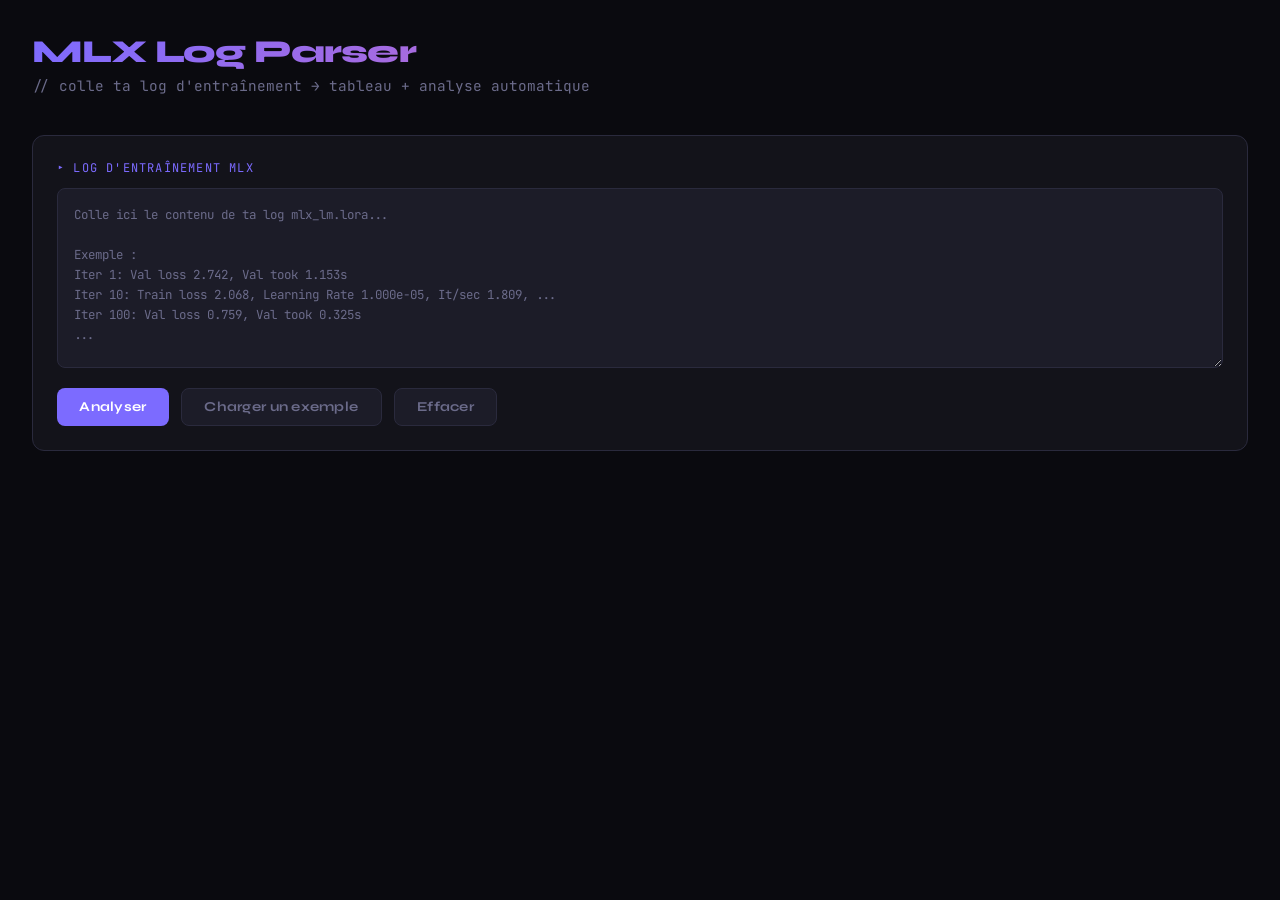
==== mlx_log_parser.html @ 69ad51bb "first push" ====
<!DOCTYPE html>
<html lang="fr">
<head>
<meta charset="UTF-8">
<meta name="viewport" content="width=device-width, initial-scale=1.0">
<title>MLX Training Log Parser</title>
<style>
  @import url('https://fonts.googleapis.com/css2?family=JetBrains+Mono:wght@400;600;700&family=Syne:wght@400;700;800&display=swap');

  :root {
    --bg: #0a0a0f;
    --surface: #13131a;
    --surface2: #1c1c28;
    --border: #2a2a3d;
    --accent: #7c6bff;
    --accent2: #ff6b9d;
    --green: #4effa0;
    --yellow: #ffd166;
    --red: #ff6b6b;
    --text: #e8e8f0;
    --muted: #6b6b8a;
  }

  * { box-sizing: border-box; margin: 0; padding: 0; }

  body {
    background: var(--bg);
    color: var(--text);
    font-family: 'Syne', sans-serif;
    min-height: 100vh;
    padding: 2rem;
  }

  header {
    margin-bottom: 2.5rem;
  }

  h1 {
    font-size: 2rem;
    font-weight: 800;
    letter-spacing: -0.03em;
    background: linear-gradient(135deg, var(--accent), var(--accent2));
    -webkit-background-clip: text;
    -webkit-text-fill-color: transparent;
    background-clip: text;
  }

  .subtitle {
    color: var(--muted);
    font-size: 0.9rem;
    margin-top: 0.3rem;
    font-family: 'JetBrains Mono', monospace;
  }

  .input-zone {
    background: var(--surface);
    border: 1px solid var(--border);
    border-radius: 12px;
    padding: 1.5rem;
    margin-bottom: 1.5rem;
    transition: border-color 0.2s;
  }

  .input-zone:focus-within {
    border-color: var(--accent);
  }

  .input-label {
    font-size: 0.75rem;
    font-family: 'JetBrains Mono', monospace;
    color: var(--accent);
    letter-spacing: 0.1em;
    text-transform: uppercase;
    margin-bottom: 0.75rem;
    display: block;
  }

  textarea {
    width: 100%;
    background: var(--surface2);
    border: 1px solid var(--border);
    border-radius: 8px;
    color: var(--text);
    font-family: 'JetBrains Mono', monospace;
    font-size: 0.78rem;
    padding: 1rem;
    resize: vertical;
    min-height: 180px;
    outline: none;
    line-height: 1.6;
    transition: border-color 0.2s;
  }

  textarea:focus { border-color: var(--accent); }
  textarea::placeholder { color: var(--muted); }

  .btn-row {
    display: flex;
    gap: 0.75rem;
    margin-top: 1rem;
  }

  button {
    font-family: 'Syne', sans-serif;
    font-weight: 700;
    font-size: 0.85rem;
    padding: 0.6rem 1.4rem;
    border-radius: 8px;
    border: none;
    cursor: pointer;
    transition: all 0.15s;
    letter-spacing: 0.02em;
  }

  .btn-primary {
    background: var(--accent);
    color: white;
  }
  .btn-primary:hover { background: #9483ff; transform: translateY(-1px); }

  .btn-secondary {
    background: var(--surface2);
    color: var(--muted);
    border: 1px solid var(--border);
  }
  .btn-secondary:hover { color: var(--text); border-color: var(--muted); }

  /* Results */
  #results { display: none; }

  .section-title {
    font-size: 0.72rem;
    font-family: 'JetBrains Mono', monospace;
    color: var(--muted);
    letter-spacing: 0.12em;
    text-transform: uppercase;
    margin-bottom: 1rem;
  }

  /* Stats cards */
  .stats-grid {
    display: grid;
    grid-template-columns: repeat(auto-fit, minmax(160px, 1fr));
    gap: 1rem;
    margin-bottom: 2rem;
  }

  .stat-card {
    background: var(--surface);
    border: 1px solid var(--border);
    border-radius: 10px;
    padding: 1rem 1.2rem;
  }

  .stat-label {
    font-size: 0.7rem;
    font-family: 'JetBrains Mono', monospace;
    color: var(--muted);
    text-transform: uppercase;
    letter-spacing: 0.08em;
    margin-bottom: 0.4rem;
  }

  .stat-value {
    font-size: 1.4rem;
    font-weight: 800;
    font-family: 'JetBrains Mono', monospace;
  }

  .stat-value.green { color: var(--green); }
  .stat-value.accent { color: var(--accent); }
  .stat-value.yellow { color: var(--yellow); }
  .stat-value.red { color: var(--red); }

  /* Chart */
  .chart-container {
    background: var(--surface);
    border: 1px solid var(--border);
    border-radius: 12px;
    padding: 1.5rem;
    margin-bottom: 2rem;
  }

  canvas {
    width: 100% !important;
    max-height: 260px;
  }

  .chart-legend {
    display: flex;
    gap: 1.5rem;
    margin-top: 1rem;
    font-family: 'JetBrains Mono', monospace;
    font-size: 0.75rem;
  }

  .legend-item {
    display: flex;
    align-items: center;
    gap: 0.4rem;
    color: var(--muted);
  }

  .legend-dot {
    width: 10px;
    height: 10px;
    border-radius: 50%;
  }

  /* Table */
  .table-container {
    background: var(--surface);
    border: 1px solid var(--border);
    border-radius: 12px;
    overflow: hidden;
    margin-bottom: 2rem;
  }

  table {
    width: 100%;
    border-collapse: collapse;
    font-family: 'JetBrains Mono', monospace;
    font-size: 0.82rem;
  }

  thead {
    background: var(--surface2);
  }

  th {
    padding: 0.75rem 1.2rem;
    text-align: left;
    font-size: 0.7rem;
    text-transform: uppercase;
    letter-spacing: 0.1em;
    color: var(--muted);
    font-weight: 600;
    border-bottom: 1px solid var(--border);
  }

  td {
    padding: 0.65rem 1.2rem;
    border-bottom: 1px solid var(--border);
    color: var(--text);
  }

  tr:last-child td { border-bottom: none; }

  tr.best-row td {
    background: rgba(124, 107, 255, 0.08);
  }

  tr.best-row td:first-child {
    border-left: 3px solid var(--accent);
  }

  .badge {
    display: inline-block;
    font-size: 0.6rem;
    padding: 0.15rem 0.5rem;
    border-radius: 4px;
    font-weight: 700;
    letter-spacing: 0.08em;
    text-transform: uppercase;
    margin-left: 0.5rem;
  }

  .badge-best {
    background: rgba(124, 107, 255, 0.2);
    color: var(--accent);
  }

  .badge-overfit-start {
    background: rgba(255, 209, 102, 0.2);
    color: var(--yellow);
  }

  .badge-overfit-max {
    background: rgba(255, 107, 107, 0.15);
    color: var(--red);
  }

  /* Markdown output */
  .markdown-out {
    background: var(--surface2);
    border: 1px solid var(--border);
    border-radius: 8px;
    padding: 1rem;
    font-family: 'JetBrains Mono', monospace;
    font-size: 0.78rem;
    white-space: pre;
    overflow-x: auto;
    color: var(--text);
    line-height: 1.7;
  }

  .copy-btn {
    margin-top: 0.75rem;
  }

  /* Verdict */
  .verdict {
    background: var(--surface);
    border: 1px solid var(--border);
    border-radius: 10px;
    padding: 1.2rem 1.5rem;
    margin-bottom: 2rem;
    display: flex;
    align-items: flex-start;
    gap: 1rem;
  }

  .verdict-icon {
    font-size: 1.5rem;
    flex-shrink: 0;
    margin-top: 0.1rem;
  }

  .verdict-text {
    font-size: 0.88rem;
    line-height: 1.6;
    color: var(--text);
  }

  .verdict-text strong {
    color: var(--accent);
  }

  .error-msg {
    background: rgba(255, 107, 107, 0.1);
    border: 1px solid rgba(255, 107, 107, 0.3);
    color: var(--red);
    border-radius: 8px;
    padding: 0.8rem 1rem;
    font-family: 'JetBrains Mono', monospace;
    font-size: 0.82rem;
    margin-top: 1rem;
    display: none;
  }

  .separator {
    border: none;
    border-top: 1px solid var(--border);
    margin: 2rem 0;
  }
</style>
</head>
<body>

<header>
  <h1>MLX Log Parser</h1>
  <p class="subtitle">// colle ta log d'entraînement → tableau + analyse automatique</p>
</header>

<div class="input-zone">
  <span class="input-label">▸ Log d'entraînement MLX</span>
  <textarea id="logInput" placeholder="Colle ici le contenu de ta log mlx_lm.lora...

Exemple :
Iter 1: Val loss 2.742, Val took 1.153s
Iter 10: Train loss 2.068, Learning Rate 1.000e-05, It/sec 1.809, ...
Iter 100: Val loss 0.759, Val took 0.325s
..."></textarea>
  <div class="btn-row">
    <button class="btn-primary" onclick="parseLogs()">Analyser</button>
    <button class="btn-secondary" onclick="loadExample()">Charger un exemple</button>
    <button class="btn-secondary" onclick="clearAll()">Effacer</button>
  </div>
  <div class="error-msg" id="errorMsg"></div>
</div>

<div id="results">

  <div class="btn-row" style="justify-content:flex-end;margin-bottom:1.5rem">
    <button class="btn-secondary" onclick="exportReport()">↓ Exporter le rapport</button>
  </div>

  <p class="section-title">▸ Statistiques</p>
  <div class="stats-grid" id="statsGrid"></div>

  <p class="section-title">▸ Courbe de loss</p>
  <div class="chart-container">
    <canvas id="lossChart"></canvas>
    <div class="chart-legend">
      <div class="legend-item">
        <div class="legend-dot" style="background:#7c6bff"></div>
        Train loss
      </div>
      <div class="legend-item">
        <div class="legend-dot" style="background:#ff6b9d"></div>
        Val loss
      </div>
      <div class="legend-item" id="overfitStartLegend" style="display:none">
        <div class="legend-dot" style="background:var(--yellow)"></div>
        Début overfit
      </div>
      <div class="legend-item" id="overfitMaxLegend" style="display:none">
        <div class="legend-dot" style="background:#ff6b6b"></div>
        Seuil 1%
      </div>
    </div>
  </div>

  <p class="section-title">▸ Verdict</p>
  <div class="verdict" id="verdictBox">
    <div class="verdict-icon" id="verdictIcon"></div>
    <div class="verdict-text" id="verdictText"></div>
  </div>

  <p class="section-title">▸ Tableau des mesures</p>
  <div class="table-container">
    <table>
      <thead>
        <tr>
          <th>Itération</th>
          <th>Train loss</th>
          <th>Val loss</th>
          <th>Statut</th>
        </tr>
      </thead>
      <tbody id="tableBody"></tbody>
    </table>
  </div>

  <p class="section-title">▸ Export Markdown (pour Obsidian)</p>
  <div class="markdown-out" id="markdownOut"></div>
  <button class="btn-primary copy-btn" onclick="copyMarkdown(event)">Copier le Markdown</button>

</div>

<script>
// ─── Parser ───────────────────────────────────────────
function parseLogs() {
  const raw = document.getElementById('logInput').value.trim();
  const errEl = document.getElementById('errorMsg');
  errEl.style.display = 'none';

  if (!raw) {
    showError('Colle une log avant de lancer l\'analyse.');
    return;
  }

  const lines = raw.split('\n');
  const trainPoints = [];
  const valPoints   = [];

  for (const line of lines) {
    // Train loss
    const trainMatch = line.match(/Iter\s+(\d+):\s+Train loss\s+([\d.]+)/);
    if (trainMatch) {
      trainPoints.push({ iter: parseInt(trainMatch[1]), loss: parseFloat(trainMatch[2]) });
    }
    // Val loss
    const valMatch = line.match(/Iter\s+(\d+):\s+Val loss\s+([\d.]+)/);
    if (valMatch) {
      valPoints.push({ iter: parseInt(valMatch[1]), loss: parseFloat(valMatch[2]) });
    }
  }

  if (trainPoints.length === 0 && valPoints.length === 0) {
    showError('Aucune donnée trouvée. Vérifie que ta log contient des lignes "Iter X: Train loss" ou "Iter X: Val loss".');
    return;
  }

  renderResults(trainPoints, valPoints);
}

function renderResults(trainPoints, valPoints) {
  document.getElementById('results').style.display = 'block';

  // Best val
  let bestVal = null;
  if (valPoints.length > 0) {
    bestVal = valPoints.reduce((a, b) => a.loss < b.loss ? a : b);
  }

  // overfitStart : premier point après le minimum où la val loss remonte (même légèrement)
  let overfitStart = null;
  if (bestVal) {
    const bestIdx = valPoints.findIndex(p => p.iter === bestVal.iter);
    for (let i = bestIdx + 1; i < valPoints.length; i++) {
      if (valPoints[i].loss > bestVal.loss) {
        overfitStart = valPoints[i];
        break;
      }
    }
  }

  // overfitMax : premier saut consécutif >1% à partir de overfitStart
  let overfitMax = null;
  if (overfitStart) {
    const startIdx = valPoints.findIndex(p => p.iter === overfitStart.iter);
    const prev = valPoints[startIdx - 1];
    if (prev && overfitStart.loss > prev.loss * 1.01) {
      overfitMax = overfitStart;
    } else {
      for (let i = startIdx + 1; i < valPoints.length; i++) {
        if (valPoints[i].loss > valPoints[i - 1].loss * 1.01) {
          overfitMax = valPoints[i];
          break;
        }
      }
    }
  }

  // Stats
  const lastTrain = trainPoints.length > 0 ? trainPoints[trainPoints.length - 1] : null;
  const firstVal  = valPoints.length > 0 ? valPoints[0] : null;
  renderStats(firstVal, lastTrain, bestVal, overfitStart, trainPoints.length);

  // Chart
  renderChart(trainPoints, valPoints, bestVal, overfitStart, overfitMax);

  // Verdict
  renderVerdict(bestVal, overfitStart, overfitMax, trainPoints, valPoints);

  // Table
  renderTable(trainPoints, valPoints, bestVal, overfitStart, overfitMax);

  // Markdown
  renderMarkdown(trainPoints, valPoints, bestVal, overfitStart);

  document.getElementById('results').scrollIntoView({ behavior: 'smooth', block: 'start' });
}

function renderStats(firstVal, lastTrain, bestVal, overfitStart, totalIters) {
  const grid = document.getElementById('statsGrid');
  const stats = [
    {
      label: 'Val loss initiale',
      value: firstVal ? firstVal.loss.toFixed(3) : '—',
      cls: 'red'
    },
    {
      label: 'Meilleure val loss',
      value: bestVal ? bestVal.loss.toFixed(3) : '—',
      cls: 'green'
    },
    {
      label: 'Meilleur checkpoint',
      value: bestVal ? `iter ${bestVal.iter}` : '—',
      cls: 'accent'
    },
    {
      label: 'Train loss finale',
      value: lastTrain ? lastTrain.loss.toFixed(3) : '—',
      cls: 'yellow'
    },
    {
      label: 'Overfit commence',
      value: overfitStart ? `iter ${overfitStart.iter}` : 'Non',
      cls: overfitStart ? 'red' : 'green'
    },
    {
      label: 'Itérations totales',
      value: lastTrain ? lastTrain.iter : totalIters,
      cls: 'accent'
    },
  ];

  grid.innerHTML = stats.map(s => `
    <div class="stat-card">
      <div class="stat-label">${s.label}</div>
      <div class="stat-value ${s.cls}">${s.value}</div>
    </div>
  `).join('');
}

function renderChart(trainPoints, valPoints, bestVal, overfitStart, overfitMax) {
  const canvas = document.getElementById('lossChart');
  const ctx = canvas.getContext('2d');

  // Dimensions
  const dpr = window.devicePixelRatio || 1;
  const rect = canvas.parentElement.getBoundingClientRect();
  const W = rect.width - 48;
  const H = 220;
  canvas.width  = W * dpr;
  canvas.height = H * dpr;
  canvas.style.width  = W + 'px';
  canvas.style.height = H + 'px';
  ctx.scale(dpr, dpr);

  const allLoss = [...trainPoints.map(p => p.loss), ...valPoints.map(p => p.loss)];
  const allIter = [...trainPoints.map(p => p.iter), ...valPoints.map(p => p.iter)];
  const minIter = Math.min(...allIter);
  const maxIter = Math.max(...allIter);
  const minLoss = 0;
  const maxLoss = Math.max(...allLoss) * 1.05;

  const pad = { top: 20, right: 20, bottom: 40, left: 50 };
  const cW = W - pad.left - pad.right;
  const cH = H - pad.top - pad.bottom;

  const toX = iter => pad.left + ((iter - minIter) / (maxIter - minIter || 1)) * cW;
  const toY = loss => pad.top + (1 - (loss - minLoss) / (maxLoss - minLoss || 1)) * cH;

  // Grid
  ctx.strokeStyle = '#1c1c28';
  ctx.lineWidth = 1;
  for (let i = 0; i <= 4; i++) {
    const y = pad.top + (i / 4) * cH;
    ctx.beginPath();
    ctx.moveTo(pad.left, y);
    ctx.lineTo(pad.left + cW, y);
    ctx.stroke();
    const val = maxLoss - (i / 4) * maxLoss;
    ctx.fillStyle = '#6b6b8a';
    ctx.font = '10px JetBrains Mono';
    ctx.textAlign = 'right';
    ctx.fillText(val.toFixed(2), pad.left - 6, y + 4);
  }

  // X axis labels — pick up to 6 evenly spaced labels from actual iteration values
  ctx.textAlign = 'center';
  ctx.fillStyle = '#6b6b8a';
  ctx.font = '10px JetBrains Mono';
  const sortedIters = [...new Set([...trainPoints, ...valPoints].map(p => p.iter))].sort((a, b) => a - b);
  const labelStep = Math.max(1, Math.floor(sortedIters.length / 6));
  sortedIters.forEach((iter, idx) => {
    if (idx % labelStep === 0 || idx === sortedIters.length - 1) {
      ctx.fillText(iter, toX(iter), H - pad.bottom + 18);
    }
  });

  // Best val line
  if (bestVal) {
    const bx = toX(bestVal.iter);
    ctx.strokeStyle = 'rgba(124,107,255,0.3)';
    ctx.lineWidth = 1;
    ctx.setLineDash([4, 4]);
    ctx.beginPath();
    ctx.moveTo(bx, pad.top);
    ctx.lineTo(bx, pad.top + cH);
    ctx.stroke();
    ctx.setLineDash([]);
    ctx.fillStyle = 'rgba(124,107,255,0.7)';
    ctx.font = '9px JetBrains Mono';
    ctx.textAlign = 'center';
    ctx.fillText(`best (${bestVal.iter})`, bx, pad.top - 5);
  }

  // Draw line helper
  function drawLine(points, color) {
    if (points.length < 2) return;
    ctx.strokeStyle = color;
    ctx.lineWidth = 2;
    ctx.lineJoin = 'round';
    ctx.beginPath();
    points.forEach((p, i) => {
      const x = toX(p.iter);
      const y = toY(p.loss);
      i === 0 ? ctx.moveTo(x, y) : ctx.lineTo(x, y);
    });
    ctx.stroke();
    // Dots for val points
    if (points.length < 20) {
      points.forEach(p => {
        ctx.beginPath();
        ctx.arc(toX(p.iter), toY(p.loss), 3.5, 0, Math.PI * 2);
        ctx.fillStyle = color;
        ctx.fill();
      });
    }
  }

  drawLine(trainPoints, '#7c6bff');
  drawLine(valPoints, '#ff6b9d');

  document.getElementById('overfitStartLegend').style.display = overfitStart ? 'flex' : 'none';
  document.getElementById('overfitMaxLegend').style.display  = (overfitMax && overfitMax !== overfitStart) ? 'flex' : 'none';

  // Marker : début overfit (jaune) — premier point qui remonte après le minimum
  if (overfitStart) {
    const ox = toX(overfitStart.iter);
    const oy = toY(overfitStart.loss);
    ctx.beginPath();
    ctx.arc(ox, oy, 5, 0, Math.PI * 2);
    ctx.fillStyle = '#ffd166';
    ctx.fill();
    ctx.fillStyle = 'rgba(255,209,102,0.85)';
    ctx.font = '9px JetBrains Mono';
    ctx.textAlign = 'center';
    ctx.fillText(`↑ overfit (${overfitStart.iter})`, ox, oy - 10);
  }

  // Marker : seuil 1% (rouge) — premier saut consécutif >1%
  if (overfitMax && overfitMax !== overfitStart) {
    const ox = toX(overfitMax.iter);
    const oy = toY(overfitMax.loss);
    ctx.strokeStyle = 'rgba(255,107,107,0.35)';
    ctx.lineWidth = 1;
    ctx.setLineDash([4, 4]);
    ctx.beginPath();
    ctx.moveTo(ox, pad.top);
    ctx.lineTo(ox, pad.top + cH);
    ctx.stroke();
    ctx.setLineDash([]);
    ctx.beginPath();
    ctx.arc(ox, oy, 5, 0, Math.PI * 2);
    ctx.fillStyle = '#ff6b6b';
    ctx.fill();
    ctx.fillStyle = 'rgba(255,107,107,0.85)';
    ctx.font = '9px JetBrains Mono';
    ctx.textAlign = 'center';
    ctx.fillText(`⚠ seuil (${overfitMax.iter})`, ox, oy - 10);
  }
}

function renderVerdict(bestVal, overfitStart, overfitMax, trainPoints, valPoints) {
  const icon = document.getElementById('verdictIcon');
  const text = document.getElementById('verdictText');

  if (!bestVal) {
    icon.textContent = 'ℹ️';
    text.innerHTML = 'Pas assez de données de validation pour analyser l\'overfitting.';
    return;
  }

  const n = valPoints.length;
  const lastTrain = trainPoints[trainPoints.length - 1];
  const lastVal   = valPoints[valPoints.length - 1];

  // Fiabilité selon le nombre de points de validation
  const [confidence, confColor] =
    n >= 7 ? ['élevée',     'var(--green)']  :
    n >= 4 ? ['moyenne',    'var(--yellow)'] :
    n >= 2 ? ['faible',     'var(--accent2)'] :
             ['très faible','var(--red)'];

  const confNote = `<span style="font-size:.78rem;color:var(--muted)">Fiabilité de la détection : <span style="color:${confColor}">${confidence}</span> (${n} point${n > 1 ? 's' : ''} de validation)</span>`;

  if (overfitStart) {
    const gap        = lastVal.loss - bestVal.loss;
    const relGap     = gap / bestVal.loss;
    const lastIter   = lastTrain ? lastTrain.iter : lastVal.iter;
    const overfitDuration = lastIter - overfitStart.iter;
    const overfitPct = lastIter > 0 ? (overfitDuration / lastIter * 100).toFixed(0) : '?';
    const genGap     = lastTrain ? bestVal.loss - lastTrain.loss : null;
    const startGap   = overfitStart.loss - bestVal.loss;

    const recs = [];
    recs.push(`Utilise le checkpoint <strong>iter ${bestVal.iter}</strong> (val loss : ${bestVal.loss.toFixed(3)})`);
    if (genGap !== null && genGap > 0.5) {
      recs.push(`Gap train/val élevé (<strong>${genGap.toFixed(3)}</strong>) — dataset probablement trop petit ou trop répétitif`);
    }
    recs.push('Pour la prochaine run : réduire <strong>--learning-rate</strong>, <strong>--num-layers</strong>, ou augmenter le dataset');

    const maxLine = overfitMax && overfitMax !== overfitStart
      ? `→ Seuil 1% franchi à l'iter <strong>${overfitMax.iter}</strong> (val loss : ${overfitMax.loss.toFixed(3)})<br>`
      : '';

    icon.textContent = '⚠️';
    text.innerHTML = `Overfitting commence à l'iter <strong>${overfitStart.iter}</strong> (+${startGap.toFixed(3)} depuis le minimum).<br>
    ${maxLine}<br>
    → Val loss min : <strong>${bestVal.loss.toFixed(3)}</strong> (iter ${bestVal.iter})<br>
    → Val loss finale : <strong>${lastVal.loss.toFixed(3)}</strong> (+${gap.toFixed(3)}, +${(relGap * 100).toFixed(1)}%)<br>
    → En overfit sur les <strong>${overfitDuration} dernières iters</strong> (${overfitPct}% du total)<br>
    ${genGap !== null ? `→ Gap de généralisation train/val : <strong>${genGap.toFixed(3)}</strong><br>` : ''}
    <br><strong>Recommandations :</strong><br>
    ${recs.map(r => `→ ${r}`).join('<br>')}
    <br><br>${confNote}`;

  } else {
    // Tendance de la val loss sur les 2 derniers points
    const valTrend  = n >= 2 ? lastVal.loss - valPoints[n - 2].loss : null;
    // Tendance de la train loss sur les 20 derniers % de points
    const tLen      = trainPoints.length;
    const trainTrend = tLen >= 4
      ? trainPoints[tLen - 1].loss - trainPoints[Math.floor(tLen * 0.8)].loss
      : null;

    const recs = [];
    if (valTrend !== null && valTrend < -0.01) {
      recs.push('La val loss est encore en descente — entraîne avec <strong>plus d\'itérations</strong>');
    } else if (valTrend !== null && Math.abs(valTrend) <= 0.01) {
      recs.push('La val loss se stabilise — le modèle approche sa limite sur ce dataset');
      recs.push('Envisager d\'augmenter le dataset ou d\'ajuster <strong>--num-layers</strong>');
    } else {
      recs.push('Tu peux envisager <strong>plus d\'itérations</strong> pour continuer à améliorer le modèle');
    }
    if (trainTrend !== null && Math.abs(trainTrend) < 0.005) {
      recs.push('La train loss a convergé — continuer ne fera probablement pas baisser la val loss davantage');
    }

    icon.textContent = '✅';
    text.innerHTML = `Pas d'overfitting détecté. La val loss est stable ou décroissante.<br><br>
    <strong>Recommandations :</strong><br>
    ${recs.map(r => `→ ${r}`).join('<br>')}
    <br><br>${confNote}`;
  }
}

function buildIterRows(trainPoints, valPoints) {
  const iters = new Map();
  trainPoints.forEach(p => {
    if (!iters.has(p.iter)) iters.set(p.iter, {});
    iters.get(p.iter).train = p.loss;
  });
  valPoints.forEach(p => {
    if (!iters.has(p.iter)) iters.set(p.iter, {});
    iters.get(p.iter).val = p.loss;
  });

  const valIters = new Set(valPoints.map(p => p.iter));
  const showIters = new Set();
  for (const iter of iters.keys()) {
    if (valIters.has(iter)) showIters.add(iter);
  }
  if (trainPoints.length > 0) {
    showIters.add(trainPoints[0].iter);
    showIters.add(trainPoints[trainPoints.length - 1].iter);
  }

  const sorted = [...showIters].sort((a, b) => a - b);
  return { iters, sorted };
}

function renderTable(trainPoints, valPoints, bestVal, overfitStart, overfitMax) {
  const tbody = document.getElementById('tableBody');
  const { iters, sorted } = buildIterRows(trainPoints, valPoints);

  tbody.innerHTML = sorted.map(iter => {
    const row = iters.get(iter) || {};
    const isBest        = bestVal      && iter === bestVal.iter       && row.val !== undefined;
    const isOverfitStart = overfitStart && iter === overfitStart.iter  && row.val !== undefined;
    const isOverfitMax   = overfitMax   && iter === overfitMax.iter    && row.val !== undefined && overfitMax !== overfitStart;

    let badge = '';
    if (isBest)         badge += `<span class="badge badge-best">meilleur</span>`;
    if (isOverfitStart) badge += `<span class="badge badge-overfit-start">↑ overfit</span>`;
    if (isOverfitMax)   badge += `<span class="badge badge-overfit-max">⚠ seuil 1%</span>`;

    const status = isBest         ? '← checkpoint recommandé'
                 : isOverfitMax   ? '⚠ seuil 1% franchi'
                 : isOverfitStart ? '↑ val loss remonte'
                 : '';

    return `<tr class="${isBest ? 'best-row' : ''}">
      <td>${iter}${badge}</td>
      <td>${row.train !== undefined ? row.train.toFixed(3) : '—'}</td>
      <td>${row.val !== undefined ? row.val.toFixed(3) : '—'}</td>
      <td style="color:var(--muted);font-size:0.75rem">${status}</td>
    </tr>`;
  }).join('');
}

function renderMarkdown(trainPoints, valPoints, bestVal, overfitStart) {
  const { iters, sorted } = buildIterRows(trainPoints, valPoints);

  let md = '| Itération | Train loss | Val loss |\n';
  md    += '|---|---|---|\n';

  sorted.forEach(iter => {
    const row = iters.get(iter) || {};
    const isBest         = bestVal      && iter === bestVal.iter      && row.val !== undefined;
    const isOverfitStart = overfitStart && iter === overfitStart.iter && row.val !== undefined;
    const suffix = isBest ? ' ← meilleur checkpoint' : isOverfitStart ? ' ← début overfit' : '';
    md += `| ${iter} | ${row.train !== undefined ? row.train.toFixed(3) : '—'} | ${row.val !== undefined ? row.val.toFixed(3) + suffix : '—'} |\n`;
  });

  document.getElementById('markdownOut').textContent = md;
}

function exportReport() {
  const chartImg = document.getElementById('lossChart').toDataURL('image/png');
  const verdictIcon = document.getElementById('verdictIcon').textContent;
  const verdictText = document.getElementById('verdictText').innerHTML;
  const tableRows = document.getElementById('tableBody').innerHTML;

  const statsCards = Array.from(document.querySelectorAll('#statsGrid .stat-card')).map(card => {
    const label = card.querySelector('.stat-label').textContent;
    const valueEl = card.querySelector('.stat-value');
    const cls = [...valueEl.classList].find(c => c !== 'stat-value') || '';
    return { label, value: valueEl.textContent, cls };
  });

  const date = new Date();
  const dateStr = date.toLocaleDateString('fr-FR');
  const timeStr = date.toLocaleTimeString('fr-FR');

  const html = `<!DOCTYPE html>
<html lang="fr">
<head>
<meta charset="UTF-8">
<meta name="viewport" content="width=device-width, initial-scale=1.0">
<title>MLX Training Report — ${dateStr}</title>
<style>
  @import url('https://fonts.googleapis.com/css2?family=JetBrains+Mono:wght@400;600;700&family=Syne:wght@400;700;800&display=swap');
  :root {
    --bg:#0a0a0f;--surface:#13131a;--surface2:#1c1c28;--border:#2a2a3d;
    --accent:#7c6bff;--accent2:#ff6b9d;--green:#4effa0;--yellow:#ffd166;
    --red:#ff6b6b;--text:#e8e8f0;--muted:#6b6b8a;
  }
  *{box-sizing:border-box;margin:0;padding:0}
  body{background:var(--bg);color:var(--text);font-family:'Syne',sans-serif;padding:2rem;max-width:960px;margin:0 auto}
  h1{font-size:1.6rem;font-weight:800;background:linear-gradient(135deg,var(--accent),var(--accent2));-webkit-background-clip:text;-webkit-text-fill-color:transparent;background-clip:text;margin-bottom:.25rem}
  .subtitle{color:var(--muted);font-size:.8rem;font-family:'JetBrains Mono',monospace;margin-bottom:2rem}
  .section-title{font-size:.72rem;font-family:'JetBrains Mono',monospace;color:var(--muted);letter-spacing:.12em;text-transform:uppercase;margin-bottom:1rem}
  .stats-grid{display:grid;grid-template-columns:repeat(auto-fit,minmax(150px,1fr));gap:1rem;margin-bottom:2rem}
  .stat-card{background:var(--surface);border:1px solid var(--border);border-radius:10px;padding:1rem 1.2rem}
  .stat-label{font-size:.7rem;font-family:'JetBrains Mono',monospace;color:var(--muted);text-transform:uppercase;letter-spacing:.08em;margin-bottom:.4rem}
  .stat-value{font-size:1.4rem;font-weight:800;font-family:'JetBrains Mono',monospace}
  .stat-value.green{color:var(--green)}.stat-value.accent{color:var(--accent)}
  .stat-value.yellow{color:var(--yellow)}.stat-value.red{color:var(--red)}
  .chart-container{background:var(--surface);border:1px solid var(--border);border-radius:12px;padding:1.5rem;margin-bottom:2rem}
  .chart-container img{width:100%;display:block}
  .verdict{background:var(--surface);border:1px solid var(--border);border-radius:10px;padding:1.2rem 1.5rem;margin-bottom:2rem;display:flex;align-items:flex-start;gap:1rem}
  .verdict-icon{font-size:1.5rem;flex-shrink:0;margin-top:.1rem}
  .verdict-text{font-size:.88rem;line-height:1.6}
  .verdict-text strong{color:var(--accent)}
  .table-container{background:var(--surface);border:1px solid var(--border);border-radius:12px;overflow:hidden;margin-bottom:2rem}
  table{width:100%;border-collapse:collapse;font-family:'JetBrains Mono',monospace;font-size:.82rem}
  thead{background:var(--surface2)}
  th{padding:.75rem 1.2rem;text-align:left;font-size:.7rem;text-transform:uppercase;letter-spacing:.1em;color:var(--muted);font-weight:600;border-bottom:1px solid var(--border)}
  td{padding:.65rem 1.2rem;border-bottom:1px solid var(--border);color:var(--text)}
  tr:last-child td{border-bottom:none}
  tr.best-row td{background:rgba(124,107,255,.08)}
  tr.best-row td:first-child{border-left:3px solid var(--accent)}
  .badge{display:inline-block;font-size:.6rem;padding:.15rem .5rem;border-radius:4px;font-weight:700;letter-spacing:.08em;text-transform:uppercase;margin-left:.5rem}
  .badge-best{background:rgba(124,107,255,.2);color:var(--accent)}
  .badge-overfit{background:rgba(255,107,107,.15);color:var(--red)}
  .footer{color:var(--muted);font-family:'JetBrains Mono',monospace;font-size:.7rem;padding-top:1rem;border-top:1px solid var(--border)}
</style>
</head>
<body>
<h1>MLX Training Report</h1>
<p class="subtitle">// généré le ${dateStr} à ${timeStr}</p>

<p class="section-title">▸ Statistiques</p>
<div class="stats-grid">
${statsCards.map(s => `  <div class="stat-card"><div class="stat-label">${s.label}</div><div class="stat-value ${s.cls}">${s.value}</div></div>`).join('\n')}
</div>

<p class="section-title">▸ Courbe de loss</p>
<div class="chart-container">
  <img src="${chartImg}" alt="Courbe de loss">
</div>

<p class="section-title">▸ Verdict</p>
<div class="verdict">
  <div class="verdict-icon">${verdictIcon}</div>
  <div class="verdict-text">${verdictText}</div>
</div>

<p class="section-title">▸ Tableau des mesures</p>
<div class="table-container">
  <table>
    <thead><tr><th>Itération</th><th>Train loss</th><th>Val loss</th><th>Statut</th></tr></thead>
    <tbody>${tableRows}</tbody>
  </table>
</div>

<p class="footer">MLX Log Parser</p>
</body>
</html>`;

  const blob = new Blob([html], { type: 'text/html' });
  const url = URL.createObjectURL(blob);
  const a = document.createElement('a');
  a.href = url;
  a.download = `mlx-report-${date.toISOString().slice(0, 10)}.html`;
  document.body.appendChild(a);
  a.click();
  document.body.removeChild(a);
  URL.revokeObjectURL(url);
}

function copyMarkdown(e) {
  const md = document.getElementById('markdownOut').textContent;
  navigator.clipboard.writeText(md).then(() => {
    const btn = e.target;
    btn.textContent = '✓ Copié !';
    setTimeout(() => btn.textContent = 'Copier le Markdown', 1500);
  });
}

function showError(msg) {
  const el = document.getElementById('errorMsg');
  el.textContent = msg;
  el.style.display = 'block';
}

function clearAll() {
  document.getElementById('logInput').value = '';
  document.getElementById('results').style.display = 'none';
  document.getElementById('errorMsg').style.display = 'none';
}

function loadExample() {
  document.getElementById('logInput').value = `Loading pretrained model
Loading datasets
Training
Trainable parameters: 0.108% (3.473M/3212.750M)
Starting training..., iters: 500
Iter 1: Val loss 2.742, Val took 1.153s
Iter 10: Train loss 2.068, Learning Rate 1.000e-05, It/sec 1.809, Tokens/sec 484.562
Iter 20: Train loss 0.961, Learning Rate 1.000e-05, It/sec 3.986, Tokens/sec 1039.830
Iter 30: Train loss 0.787, Learning Rate 1.000e-05, It/sec 3.320, Tokens/sec 1080.973
Iter 40: Train loss 0.654, Learning Rate 1.000e-05, It/sec 3.729, Tokens/sec 1064.889
Iter 50: Train loss 0.666, Learning Rate 1.000e-05, It/sec 4.057, Tokens/sec 1081.265
Iter 60: Train loss 0.584, Learning Rate 1.000e-05, It/sec 3.679, Tokens/sec 1110.599
Iter 70: Train loss 0.573, Learning Rate 1.000e-05, It/sec 3.975, Tokens/sec 1074.935
Iter 80: Train loss 0.474, Learning Rate 1.000e-05, It/sec 3.773, Tokens/sec 1065.967
Iter 90: Train loss 0.428, Learning Rate 1.000e-05, It/sec 3.697, Tokens/sec 1069.804
Iter 100: Train loss 0.410, Learning Rate 1.000e-05, It/sec 3.877, Tokens/sec 1023.583
Iter 100: Saved adapter weights to adapters/adapters.safetensors
Iter 110: Train loss 0.378, Learning Rate 1.000e-05, It/sec 3.628, Tokens/sec 1091.297
Iter 120: Train loss 0.335, Learning Rate 1.000e-05, It/sec 3.881, Tokens/sec 1036.922
Iter 130: Train loss 0.288, Learning Rate 1.000e-05, It/sec 3.656, Tokens/sec 1050.686
Iter 140: Train loss 0.215, Learning Rate 1.000e-05, It/sec 3.565, Tokens/sec 1082.571
Iter 150: Train loss 0.210, Learning Rate 1.000e-05, It/sec 3.338, Tokens/sec 935.665
Iter 160: Train loss 0.139, Learning Rate 1.000e-05, It/sec 3.703, Tokens/sec 1025.337
Iter 170: Train loss 0.117, Learning Rate 1.000e-05, It/sec 4.038, Tokens/sec 1015.108
Iter 180: Train loss 0.131, Learning Rate 1.000e-05, It/sec 3.405, Tokens/sec 1050.594
Iter 190: Train loss 0.093, Learning Rate 1.000e-05, It/sec 3.603, Tokens/sec 1064.450
Iter 200: Val loss 0.759, Val took 0.325s
Iter 200: Train loss 0.099, Learning Rate 1.000e-05, It/sec 3.883, Tokens/sec 1016.117
Iter 200: Saved adapter weights to adapters/adapters.safetensors
Iter 210: Train loss 0.089, Learning Rate 1.000e-05, It/sec 3.894, Tokens/sec 1073.671
Iter 220: Train loss 0.075, Learning Rate 1.000e-05, It/sec 3.811, Tokens/sec 1045.292
Iter 230: Train loss 0.076, Learning Rate 1.000e-05, It/sec 3.588, Tokens/sec 1002.436
Iter 240: Train loss 0.067, Learning Rate 1.000e-05, It/sec 3.364, Tokens/sec 1032.173
Iter 250: Train loss 0.055, Learning Rate 1.000e-05, It/sec 3.751, Tokens/sec 1050.722
Iter 260: Train loss 0.074, Learning Rate 1.000e-05, It/sec 3.739, Tokens/sec 1031.233
Iter 270: Train loss 0.051, Learning Rate 1.000e-05, It/sec 3.905, Tokens/sec 1082.087
Iter 280: Train loss 0.053, Learning Rate 1.000e-05, It/sec 3.432, Tokens/sec 1023.888
Iter 290: Train loss 0.061, Learning Rate 1.000e-05, It/sec 3.744, Tokens/sec 1020.739
Iter 300: Train loss 0.049, Learning Rate 1.000e-05, It/sec 3.817, Tokens/sec 1029.354
Iter 400: Val loss 0.910, Val took 0.330s
Iter 400: Train loss 0.040, Learning Rate 1.000e-05, It/sec 3.865, Tokens/sec 1048.550
Iter 500: Val loss 0.950, Val took 0.327s
Iter 500: Train loss 0.038, Learning Rate 1.000e-05, It/sec 3.833, Tokens/sec 1065.236
Saved final weights to adapters/adapters.safetensors.`;
}
</script>
</body>
</html>
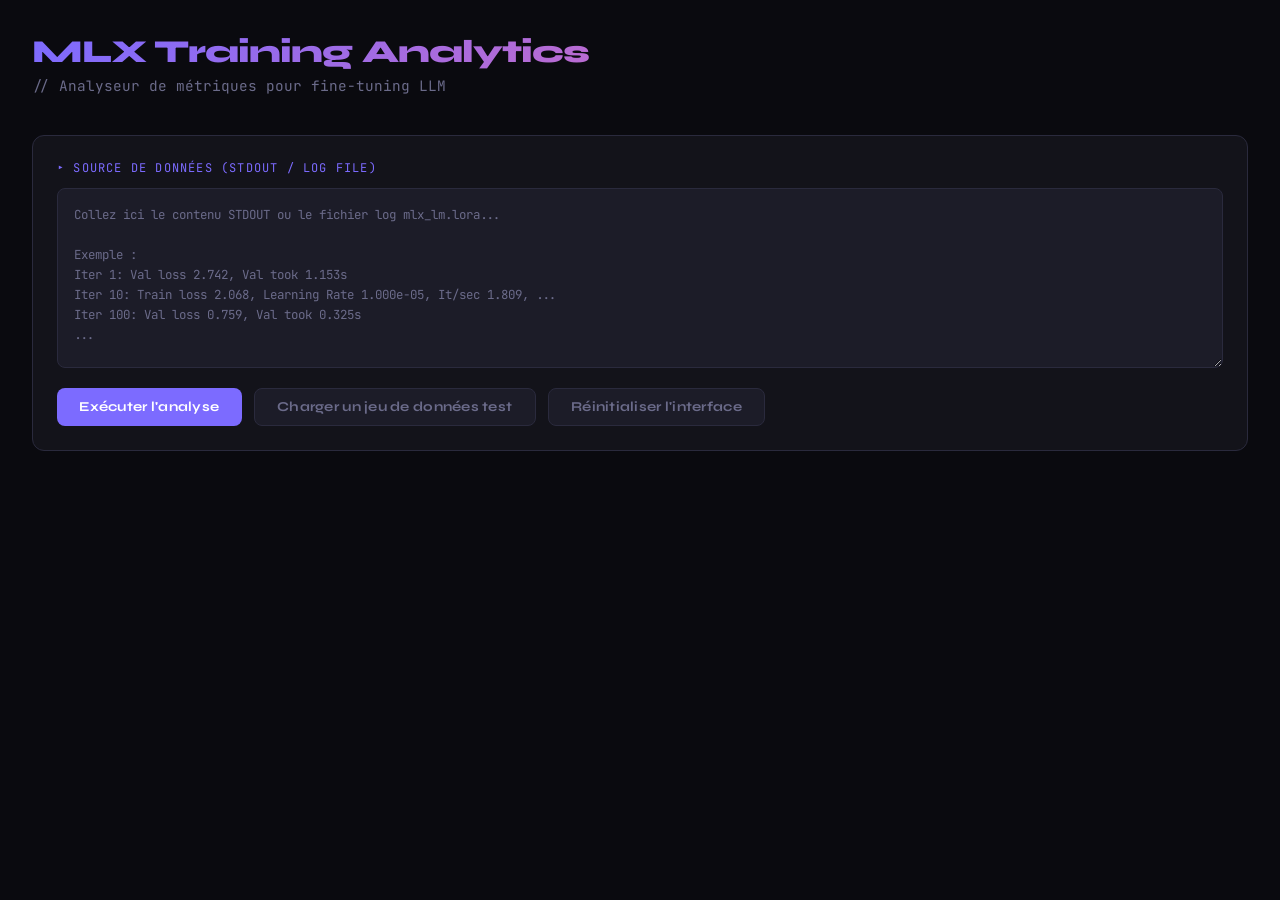
==== commit e5f64bf9: "corrections mineures" ====
--- a/mlx_log_parser.html
+++ b/mlx_log_parser.html
@@ -348,13 +348,13 @@
 <body>
 
 <header>
-  <h1>MLX Log Parser</h1>
-  <p class="subtitle">// colle ta log d'entraînement → tableau + analyse automatique</p>
+  <h1>MLX Training Analytics</h1>
+  <p class="subtitle">// Analyseur de métriques pour fine-tuning LLM</p>
 </header>
 
 <div class="input-zone">
-  <span class="input-label">▸ Log d'entraînement MLX</span>
-  <textarea id="logInput" placeholder="Colle ici le contenu de ta log mlx_lm.lora...
+  <span class="input-label">▸ Source de données (STDOUT / Log File)</span>
+  <textarea id="logInput" placeholder="Collez ici le contenu STDOUT ou le fichier log mlx_lm.lora...
 
 Exemple :
 Iter 1: Val loss 2.742, Val took 1.153s
@@ -362,9 +362,9 @@
 Iter 100: Val loss 0.759, Val took 0.325s
 ..."></textarea>
   <div class="btn-row">
-    <button class="btn-primary" onclick="parseLogs()">Analyser</button>
-    <button class="btn-secondary" onclick="loadExample()">Charger un exemple</button>
-    <button class="btn-secondary" onclick="clearAll()">Effacer</button>
+    <button class="btn-primary" onclick="parseLogs()">Exécuter l'analyse</button>
+    <button class="btn-secondary" onclick="loadExample()">Charger un jeu de données test</button>
+    <button class="btn-secondary" onclick="clearAll()">Réinitialiser l'interface</button>
   </div>
   <div class="error-msg" id="errorMsg"></div>
 </div>
@@ -951,7 +951,7 @@
   </table>
 </div>
 
-<p class="footer">MLX Log Parser</p>
+<p class="footer">MLX Training Analytics</p>
 </body>
 </html>`;
 
